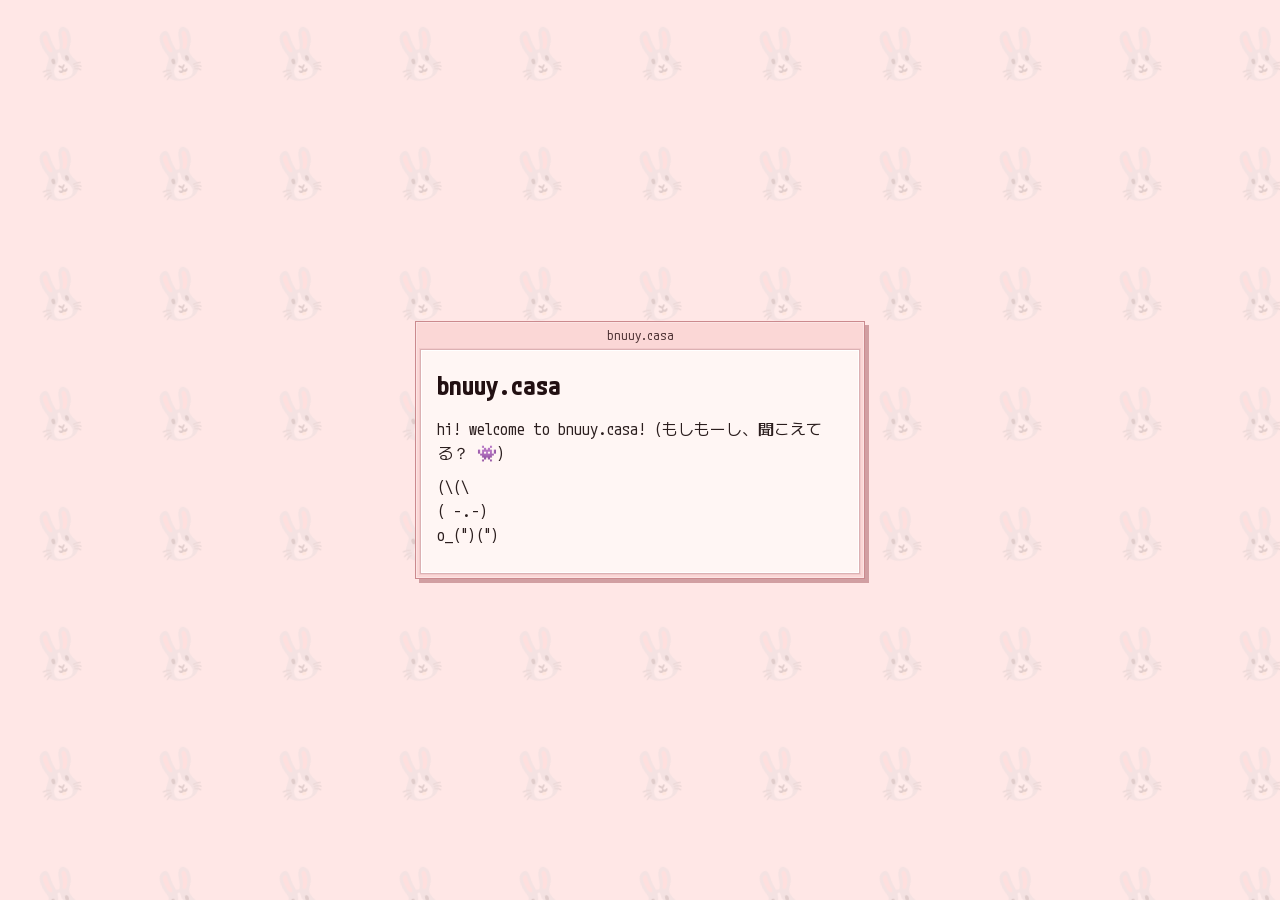
==== index.html @ 7c380051 "Update index.html" ====
<!doctype html>
<html>
  <head>
    <title>bnuuy.casa</title>

    <meta property="og:title" content="bnuuy.casa 🐇" />
    <meta
      property="og:description"
      content="bnuuy.casa: a very tiny bunny website"
    />
    <meta property="og:type" content="website" />
    <meta name="theme-color" content="#ffb6c1" />

    <link href="https://fonts.cdnfonts.com/css/chicagoflf" rel="stylesheet" />
    <link rel="preconnect" href="https://fonts.googleapis.com" />
    <link rel="preconnect" href="https://fonts.gstatic.com" crossorigin />
    <link
      href="https://fonts.googleapis.com/css2?family=M+PLUS+1+Code:wght@100..700&display=swap"
      rel="stylesheet"
    />

    <style>
      body {
        background-color: oklch(0.95 0.03 20);
        background-image: url("data:image/svg+xml,%3Csvg xmlns='http://www.w3.org/2000/svg' width='120' height='120' viewBox='0 0 120 120'%3E%3Ctext x='50%25' y='50%25' dominant-baseline='middle' text-anchor='middle' font-size='48' opacity='0.15' transform='rotate(-15 60 60)'%3E🐰%3C/text%3E%3C/svg%3E");
        background-repeat: repeat;

        display: flex;
        justify-content: center;
        align-items: center;
        min-height: 100vh;
        margin: 0;
      }

      .window {
        font-family: "M PLUS 1 Code", sans-serif;
        background-color: oklch(0.91 0.04 20);
        color: oklch(0.3 0.02 15);
        width: 100%;
        max-width: 440px;
        border: 1px solid oklch(0.7 0.08 15);
        box-shadow:
          4px 4px 0px oklch(0.75 0.06 15),
          inset 0 0 0 1px oklch(1 0 0 / 0.33);
        padding: 4px;
      }

      .title-bar {
        height: 1.2rem;
        color: oklch(0.35 0.04 15);
        padding: 0;
        display: flex;
        justify-content: center;
        align-items: center;
        font-family: "ChicagoFLF", "M PLUS 1 Code", sans-serif;
        font-size: 0.8rem;
        margin-bottom: 4px;
      }

      .title-bar > span {
        padding: 0;
        margin: 0;
        line-height: 1;
      }

      .window-body {
        border: 1px solid oklch(0.8 0.05 15);
        box-shadow:
          0 0 0 1px oklch(0.8 0.05 15 / 0.33),
          inset 0 0 0 1px oklch(1 0 0 / 1);
        background-color: oklch(0.98 0.01 30);
        color: oklch(0.25 0.02 15);
        line-height: 1.5;
        padding: 16px;
      }

      h1 {
        font-size: 1.6rem;
        margin-top: 0;
        margin-bottom: 12px;
        font-family: "ChicagoFLF", "M PLUS 1 Code", sans-serif;
        color: oklch(0.2 0.03 15);
      }

      p {
        margin: 10px 0;
      }
    </style>
  </head>
  <body>
    <div class="window">
      <div class="title-bar">
        <span>bnuuy.casa</span>
      </div>

      <div class="window-body">
        <h1>bnuuy.casa</h1>

        <p>hi! welcome to bnuuy.casa! (もしもーし、聞こえてる？ 👾)</p>
        <p>(\(\<br />( -.-)<br />o_(")(")</p>
      </div>
    </div>
  </body>
</html>
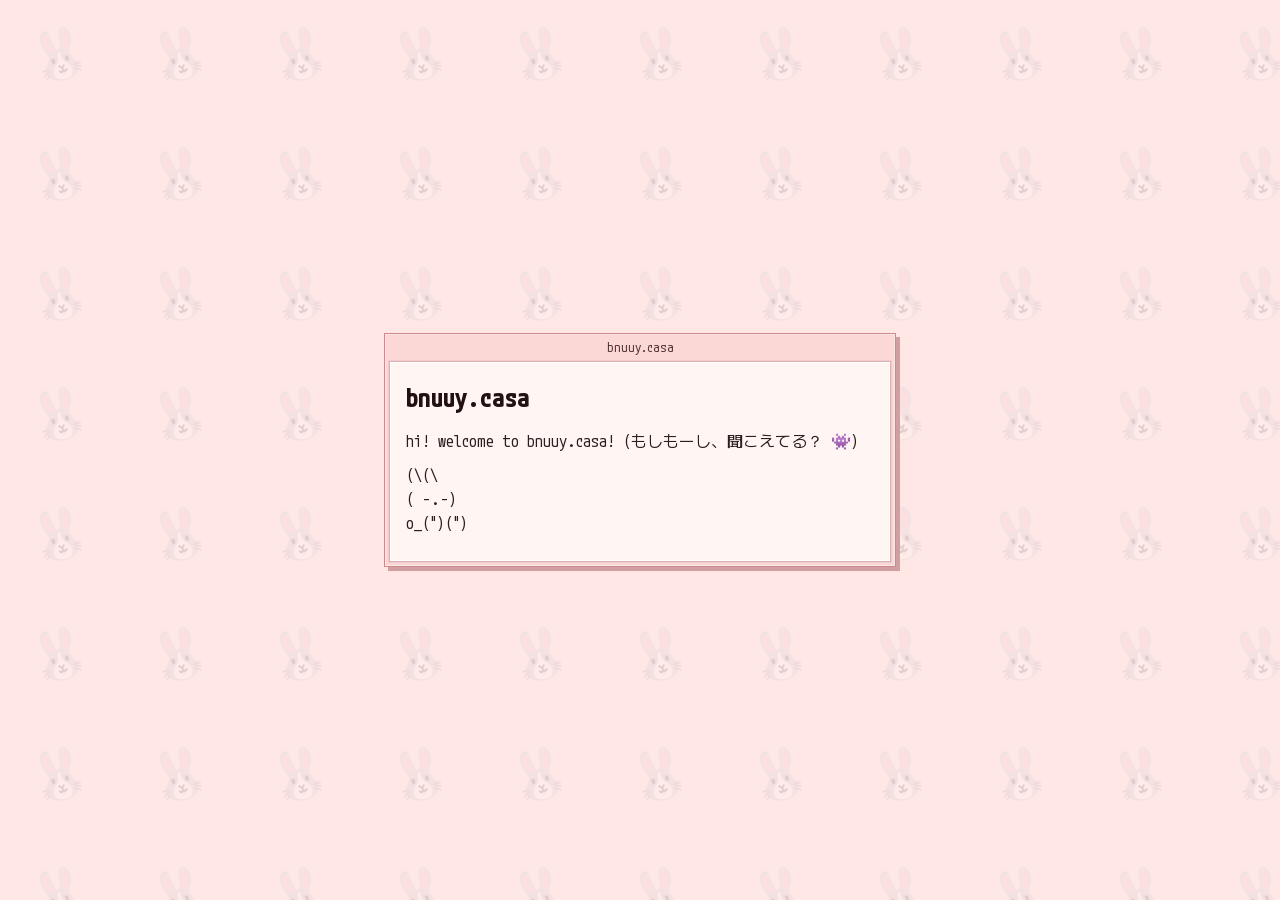
==== commit b4dcdbe4: "Update index.html" ====
--- a/index.html
+++ b/index.html
@@ -3,6 +3,8 @@
   <head>
     <title>bnuuy.casa</title>
 
+    <meta charset="UTF-8" />
+    <meta name="viewport" content="width=device-width, initial-scale=1.0" />
     <meta property="og:title" content="bnuuy.casa 🐇" />
     <meta
       property="og:description"
@@ -20,6 +22,10 @@
     />
 
     <style>
+      * {
+        box-sizing: border-box;
+      }
+
       body {
         background-color: oklch(0.95 0.03 20);
         background-image: url("data:image/svg+xml,%3Csvg xmlns='http://www.w3.org/2000/svg' width='120' height='120' viewBox='0 0 120 120'%3E%3Ctext x='50%25' y='50%25' dominant-baseline='middle' text-anchor='middle' font-size='48' opacity='0.15' transform='rotate(-15 60 60)'%3E🐰%3C/text%3E%3C/svg%3E");
@@ -30,6 +36,7 @@
         align-items: center;
         min-height: 100vh;
         margin: 0;
+        padding: 16px;
       }
 
       .window {
@@ -37,7 +44,7 @@
         background-color: oklch(0.91 0.04 20);
         color: oklch(0.3 0.02 15);
         width: 100%;
-        max-width: 440px;
+        max-width: 512px;
         border: 1px solid oklch(0.7 0.08 15);
         box-shadow:
           4px 4px 0px oklch(0.75 0.06 15),
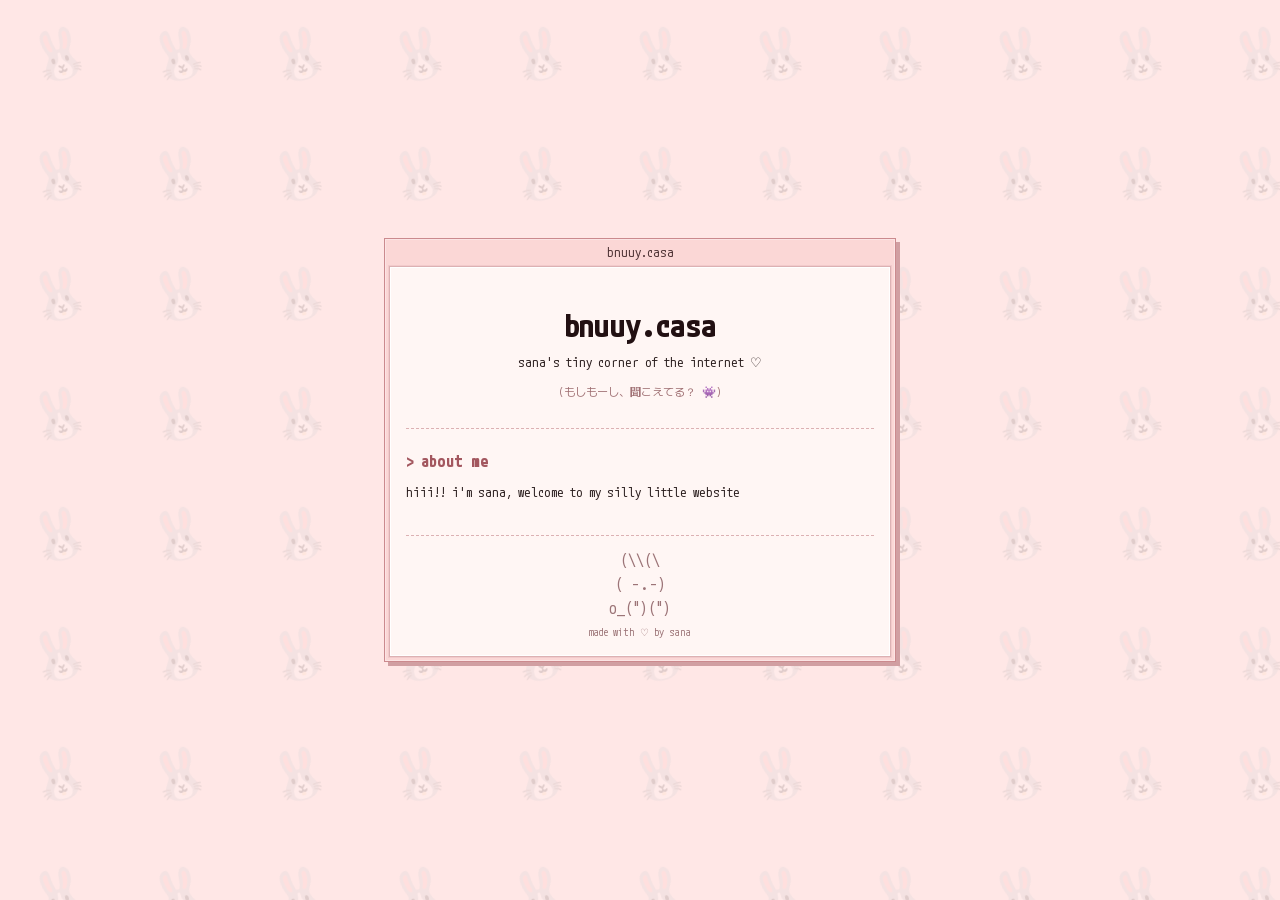
==== commit f990ce68: "hu" ====
--- a/index.html
+++ b/index.html
@@ -21,78 +21,7 @@
       rel="stylesheet"
     />
 
-    <style>
-      * {
-        box-sizing: border-box;
-      }
-
-      body {
-        background-color: oklch(0.95 0.03 20);
-        background-image: url("data:image/svg+xml,%3Csvg xmlns='http://www.w3.org/2000/svg' width='120' height='120' viewBox='0 0 120 120'%3E%3Ctext x='50%25' y='50%25' dominant-baseline='middle' text-anchor='middle' font-size='48' opacity='0.15' transform='rotate(-15 60 60)'%3E🐰%3C/text%3E%3C/svg%3E");
-        background-repeat: repeat;
-
-        display: flex;
-        justify-content: center;
-        align-items: center;
-        min-height: 100vh;
-        margin: 0;
-        padding: 16px;
-      }
-
-      .window {
-        font-family: "M PLUS 1 Code", sans-serif;
-        background-color: oklch(0.91 0.04 20);
-        color: oklch(0.3 0.02 15);
-        width: 100%;
-        max-width: 512px;
-        border: 1px solid oklch(0.7 0.08 15);
-        box-shadow:
-          4px 4px 0px oklch(0.75 0.06 15),
-          inset 0 0 0 1px oklch(1 0 0 / 0.33);
-        padding: 4px;
-      }
-
-      .title-bar {
-        height: 1.2rem;
-        color: oklch(0.35 0.04 15);
-        padding: 0;
-        display: flex;
-        justify-content: center;
-        align-items: center;
-        font-family: "ChicagoFLF", "M PLUS 1 Code", sans-serif;
-        font-size: 0.8rem;
-        margin-bottom: 4px;
-      }
-
-      .title-bar > span {
-        padding: 0;
-        margin: 0;
-        line-height: 1;
-      }
-
-      .window-body {
-        border: 1px solid oklch(0.8 0.05 15);
-        box-shadow:
-          0 0 0 1px oklch(0.8 0.05 15 / 0.33),
-          inset 0 0 0 1px oklch(1 0 0 / 1);
-        background-color: oklch(0.98 0.01 30);
-        color: oklch(0.25 0.02 15);
-        line-height: 1.5;
-        padding: 16px;
-      }
-
-      h1 {
-        font-size: 1.6rem;
-        margin-top: 0;
-        margin-bottom: 12px;
-        font-family: "ChicagoFLF", "M PLUS 1 Code", sans-serif;
-        color: oklch(0.2 0.03 15);
-      }
-
-      p {
-        margin: 10px 0;
-      }
-    </style>
+    <link rel="stylesheet" href="css/style.css" />
   </head>
   <body>
     <div class="window">
@@ -101,10 +30,31 @@
       </div>
 
       <div class="window-body">
-        <h1>bnuuy.casa</h1>
+        <header id="home">
+          <h1>bnuuy.casa</h1>
 
-        <p>hi! welcome to bnuuy.casa! (もしもーし、聞こえてる？ 👾)</p>
-        <p>(\(\<br />( -.-)<br />o_(")(")</p>
+          <p class="subtitle">sana's tiny corner of the internet ♡</p>
+
+          <p class="tiny-note">(もしもーし、聞こえてる？ 👾)</p>
+        </header>
+
+        <section id="about">
+          <h2>about me</h2>
+
+          <p>hiii!! i'm sana, welcome to my silly little website</p>
+        </section>
+
+        <footer>
+          <div class="footer-bunny">
+            (\\(\
+            <br />
+            ( -.-)
+            <br />
+            o_(")(")
+          </div>
+
+          <div>made with ♡ by sana</div>
+        </footer>
       </div>
     </div>
   </body>
--- a/css/style.css
+++ b/css/style.css
@@ -0,0 +1,143 @@
+* {
+  box-sizing: border-box;
+}
+
+body {
+  background-color: oklch(0.95 0.03 20);
+  background-image: url("data:image/svg+xml,%3Csvg xmlns='http://www.w3.org/2000/svg' width='120' height='120' viewBox='0 0 120 120'%3E%3Ctext x='50%25' y='50%25' dominant-baseline='middle' text-anchor='middle' font-size='48' opacity='0.15' transform='rotate(-15 60 60)'%3E🐰%3C/text%3E%3C/svg%3E");
+  background-repeat: repeat;
+
+  display: flex;
+  justify-content: center;
+  align-items: center;
+  min-height: 100vh;
+  margin: 0;
+  padding: 16px;
+}
+
+.window {
+  font-family: "M PLUS 1 Code", sans-serif;
+  background-color: oklch(0.91 0.04 20);
+  color: oklch(0.3 0.02 15);
+  width: 100%;
+  max-width: 512px;
+  border: 1px solid oklch(0.7 0.08 15);
+  box-shadow:
+    4px 4px 0px oklch(0.75 0.06 15),
+    inset 0 0 0 1px oklch(1 0 0 / 0.33);
+  padding: 4px;
+}
+
+.title-bar {
+  height: 1.2rem;
+  color: oklch(0.35 0.04 15);
+  padding: 0;
+  display: flex;
+  justify-content: center;
+  align-items: center;
+  font-family: "ChicagoFLF", "M PLUS 1 Code", sans-serif;
+  font-size: 0.8rem;
+  margin-bottom: 4px;
+}
+
+.title-bar > span {
+  padding: 0;
+  margin: 0;
+  line-height: 1;
+}
+
+.window-body {
+  border: 1px solid oklch(0.8 0.05 15);
+  box-shadow:
+    0 0 0 1px oklch(0.8 0.05 15 / 0.33),
+    inset 0 0 0 1px oklch(1 0 0 / 1);
+  background-color: oklch(0.98 0.01 30);
+  color: oklch(0.25 0.02 15);
+  line-height: 1.5;
+  padding: 16px;
+}
+
+h1 {
+  font-size: 1.6rem;
+  margin-top: 0;
+  margin-bottom: 12px;
+  font-family: "ChicagoFLF", "M PLUS 1 Code", sans-serif;
+  color: oklch(0.2 0.03 15);
+}
+
+footer {
+  border-top: 1px dashed oklch(0.8 0.05 15);
+  margin-top: 20px;
+  padding-top: 12px;
+  text-align: center;
+  font-size: 0.65rem;
+  color: oklch(0.6 0.05 15);
+}
+
+.footer-bunny {
+  font-size: 1rem;
+  margin-bottom: 5px;
+}
+
+header {
+  text-align: center;
+  padding: 10px 0 18px;
+  border-bottom: 1px dashed oklch(0.8 0.05 15);
+}
+
+.bunny {
+  font-family: monospace;
+  font-size: 1.05rem;
+  line-height: 1.25;
+  margin: 12px 0;
+  color: var(--accent-dark);
+  white-space: pre;
+}
+
+header h1 {
+  font-family: "ChicagoFLF", "M PLUS 1 Code", sans-serif;
+  font-size: 2rem;
+  margin: 8px 0 4px;
+  color: oklch(0.2 0.03 15);
+  letter-spacing: -0.03em;
+}
+
+.subtitle {
+  margin: 0;
+  color: var(--text-soft);
+  font-size: 0.8rem;
+}
+
+.tiny-note {
+  font-size: 0.7rem;
+  color: oklch(0.6 0.06 15);
+  margin-top: 12px;
+}
+
+section {
+  padding: 20px 0 4px;
+}
+
+section + section {
+  border-top: 1px dashed oklch(0.8 0.05 15);
+  margin-top: 16px;
+}
+
+section > h2 {
+  display: flex;
+  align-items: center;
+  gap: 7px;
+  margin: 0 0 10px;
+  font-family: "ChicagoFLF", "M PLUS 1 Code", sans-serif;
+  font-size: 1rem;
+  color: oklch(0.55 0.1 15);
+}
+
+section > h2::before {
+  content: ">";
+}
+
+p {
+  margin: 9px 0;
+  font-size: 0.8rem;
+}
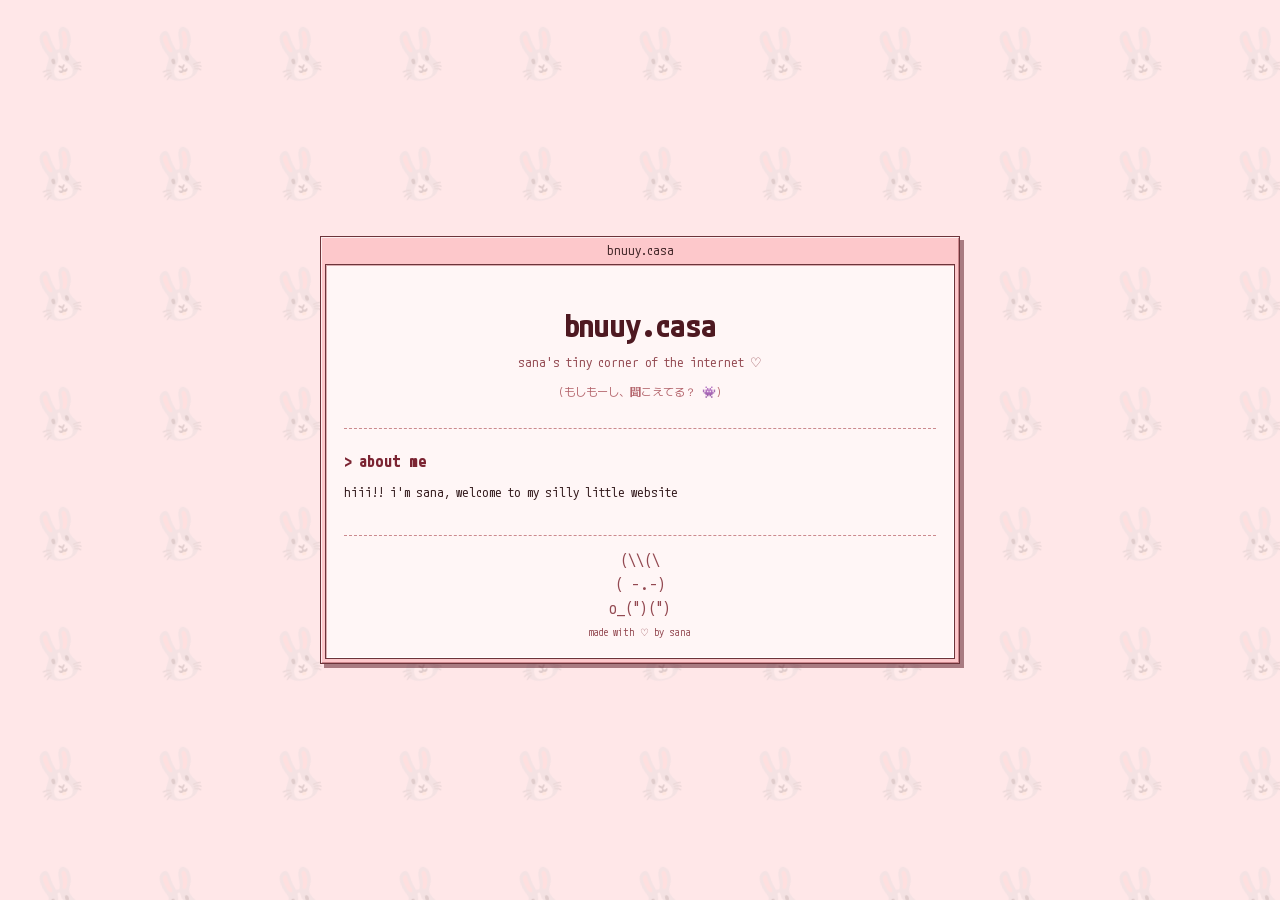
==== commit 267aa651: "update meta colour" ====
--- a/index.html
+++ b/index.html
@@ -11,7 +11,7 @@
       content="bnuuy.casa: a very tiny bunny website"
     />
     <meta property="og:type" content="website" />
-    <meta name="theme-color" content="#ffb6c1" />
+    <meta name="theme-color" content="#ffb6bb" />
 
     <link href="https://fonts.cdnfonts.com/css/chicagoflf" rel="stylesheet" />
     <link rel="preconnect" href="https://fonts.googleapis.com" />
--- a/css/style.css
+++ b/css/style.css
@@ -3,34 +3,35 @@
 }
 
 body {
-  background-color: oklch(0.95 0.03 20);
+  background-color: oklch(0.95 0.03 15);
   background-image: url("data:image/svg+xml,%3Csvg xmlns='http://www.w3.org/2000/svg' width='120' height='120' viewBox='0 0 120 120'%3E%3Ctext x='50%25' y='50%25' dominant-baseline='middle' text-anchor='middle' font-size='48' opacity='0.15' transform='rotate(-15 60 60)'%3E🐰%3C/text%3E%3C/svg%3E");
   background-repeat: repeat;
 
   display: flex;
   justify-content: center;
   align-items: center;
-  min-height: 100vh;
+  min-height: 100dvh;
   margin: 0;
   padding: 16px;
 }
 
 .window {
   font-family: "M PLUS 1 Code", sans-serif;
-  background-color: oklch(0.91 0.04 20);
-  color: oklch(0.3 0.02 15);
+  background-color: oklch(0.88 0.06 15);
+  color: oklch(0.3 0.04 15);
   width: 100%;
-  max-width: 512px;
-  border: 1px solid oklch(0.7 0.08 15);
+  max-width: 640px;
+  border: 1px solid oklch(0.4 0.08 15);
   box-shadow:
-    4px 4px 0px oklch(0.75 0.06 15),
-    inset 0 0 0 1px oklch(1 0 0 / 0.33);
+    4px 4px 0px oklch(0.3 0.1 15 / 0.5),
+    inset 1px 1px 0 0 oklch(1 0 0 / 0.67),
+    inset -1px -1px 0 0 oklch(0.6 0.1 15 / 0.67);
   padding: 4px;
 }
 
 .title-bar {
   height: 1.2rem;
-  color: oklch(0.35 0.04 15);
+  color: oklch(0.3 0.04 15);
   padding: 0;
   display: flex;
   justify-content: center;
@@ -47,14 +48,14 @@
 }
 
 .window-body {
-  border: 1px solid oklch(0.8 0.05 15);
+  background-color: oklch(0.98 0.01 15);
+  color: oklch(0.25 0.04 15);
+  line-height: 1.5;
+  padding: 18px;
+  border: 1px solid oklch(0.4 0.08 15);
   box-shadow:
-    0 0 0 1px oklch(0.8 0.05 15 / 0.33),
-    inset 0 0 0 1px oklch(1 0 0 / 1);
-  background-color: oklch(0.98 0.01 30);
-  color: oklch(0.25 0.02 15);
-  line-height: 1.5;
-  padding: 16px;
+    inset 1px 1px 0 0 oklch(0.6 0.1 15 / 0.5),
+    inset -1px -1px 0 0 oklch(1 0 0 / 1);
 }
 
 h1 {
@@ -62,16 +63,16 @@
   margin-top: 0;
   margin-bottom: 12px;
   font-family: "ChicagoFLF", "M PLUS 1 Code", sans-serif;
-  color: oklch(0.2 0.03 15);
+  color: oklch(0.4 0.15 15);
 }
 
 footer {
-  border-top: 1px dashed oklch(0.8 0.05 15);
+  border-top: 1px dashed oklch(0.7 0.08 15);
   margin-top: 20px;
   padding-top: 12px;
   text-align: center;
   font-size: 0.65rem;
-  color: oklch(0.6 0.05 15);
+  color: oklch(0.5 0.1 15);
 }
 
 .footer-bunny {
@@ -82,7 +83,7 @@
 header {
   text-align: center;
   padding: 10px 0 18px;
-  border-bottom: 1px dashed oklch(0.8 0.05 15);
+  border-bottom: 1px dashed oklch(0.7 0.08 15);
 }
 
 .bunny {
@@ -90,7 +91,7 @@
   font-size: 1.05rem;
   line-height: 1.25;
   margin: 12px 0;
-  color: var(--accent-dark);
+  color: oklch(0.5 0.15 15);
   white-space: pre;
 }
 
@@ -98,19 +99,19 @@
   font-family: "ChicagoFLF", "M PLUS 1 Code", sans-serif;
   font-size: 2rem;
   margin: 8px 0 4px;
-  color: oklch(0.2 0.03 15);
+  color: oklch(0.3 0.08 15);
   letter-spacing: -0.03em;
 }
 
 .subtitle {
   margin: 0;
-  color: var(--text-soft);
+  color: oklch(0.5 0.1 15);
   font-size: 0.8rem;
 }
 
 .tiny-note {
   font-size: 0.7rem;
-  color: oklch(0.6 0.06 15);
+  color: oklch(0.6 0.1 15);
   margin-top: 12px;
 }
 
@@ -119,7 +120,7 @@
 }
 
 section + section {
-  border-top: 1px dashed oklch(0.8 0.05 15);
+  border-top: 1px dashed oklch(0.7 0.08 15);
   margin-top: 16px;
 }
 
@@ -130,7 +131,7 @@
   margin: 0 0 10px;
   font-family: "ChicagoFLF", "M PLUS 1 Code", sans-serif;
   font-size: 1rem;
-  color: oklch(0.55 0.1 15);
+  color: oklch(0.4 0.12 15);
 }
 
 section > h2::before {
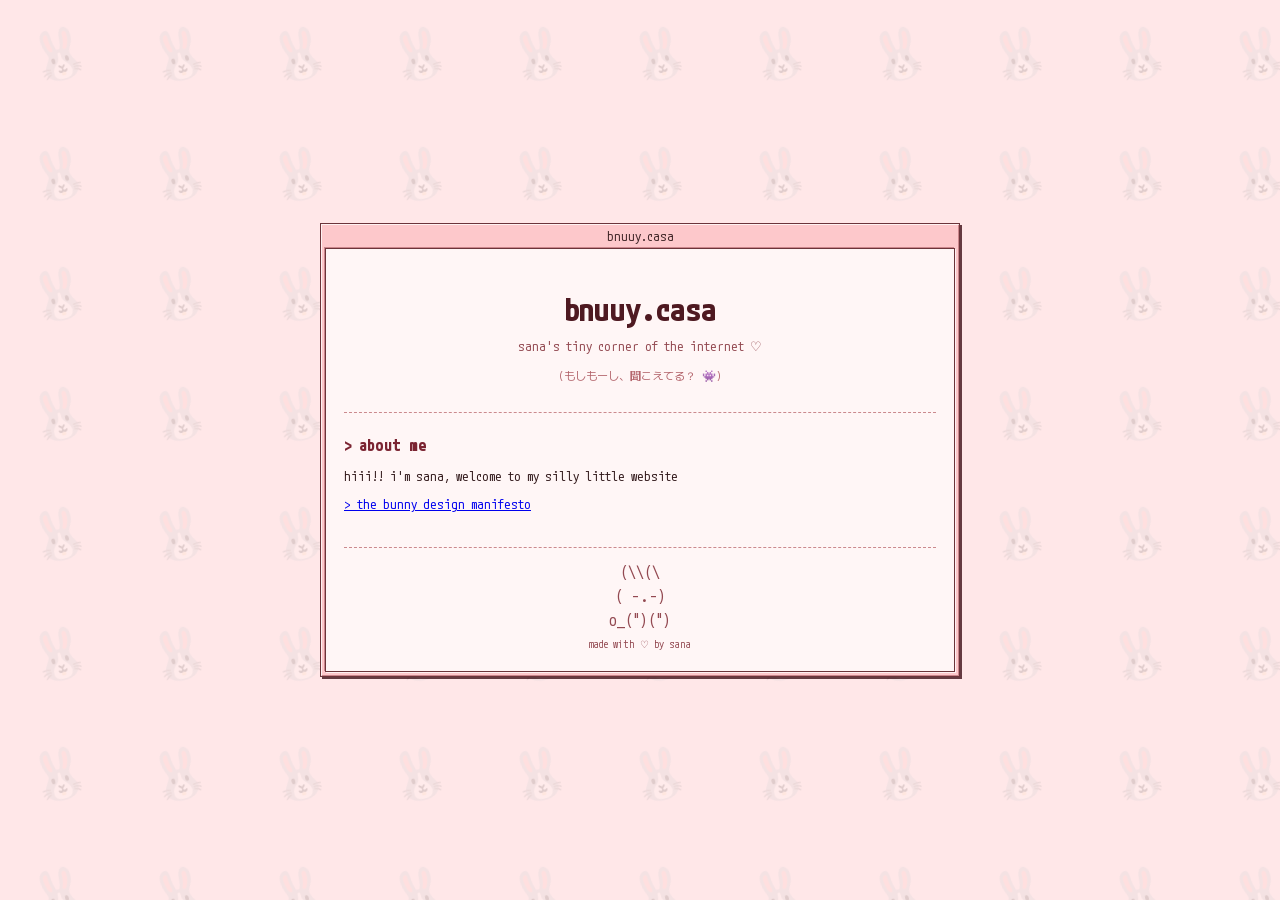
==== commit c1a0e225: "Update index.html" ====
--- a/index.html
+++ b/index.html
@@ -42,6 +42,8 @@
           <h2>about me</h2>
 
           <p>hiii!! i'm sana, welcome to my silly little website</p>
+          
+          <p><a href="manifesto.html">> the bunny design manifesto</a></p>
         </section>
 
         <footer>
--- a/css/style.css
+++ b/css/style.css
@@ -1,9 +1,32 @@
+:root {
+  --bg-desktop: oklch(0.95 0.03 15);
+  --bg-window: oklch(0.88 0.06 15);
+  --bg-content: oklch(0.98 0.01 15);
+
+  --border: oklch(0.4 0.08 15);
+  --divider: oklch(0.7 0.08 15);
+
+  --shadow-drop: oklch(0.2 0.08 15 / 0.75);
+  --shadow-highlight: oklch(1 0 0 / 0.75);
+  --shadow-inset: oklch(0.6 0.1 15 / 0.67);
+
+  --text-main: oklch(0.25 0.04 15);
+  --text-dark: oklch(0.3 0.04 15);
+  --text-muted: oklch(0.5 0.1 15);
+  --text-faded: oklch(0.6 0.1 15);
+
+  --title: oklch(0.3 0.08 15);
+  --heading: oklch(0.4 0.15 15);
+  --subheading: oklch(0.4 0.12 15);
+  --accent-bunny: oklch(0.5 0.15 15);
+}
+
 * {
   box-sizing: border-box;
 }
 
 body {
-  background-color: oklch(0.95 0.03 15);
+  background-color: var(--bg-desktop);
   background-image: url("data:image/svg+xml,%3Csvg xmlns='http://www.w3.org/2000/svg' width='120' height='120' viewBox='0 0 120 120'%3E%3Ctext x='50%25' y='50%25' dominant-baseline='middle' text-anchor='middle' font-size='48' opacity='0.15' transform='rotate(-15 60 60)'%3E🐰%3C/text%3E%3C/svg%3E");
   background-repeat: repeat;
 
@@ -17,21 +40,21 @@
 
 .window {
   font-family: "M PLUS 1 Code", sans-serif;
-  background-color: oklch(0.88 0.06 15);
-  color: oklch(0.3 0.04 15);
+  background-color: var(--bg-window);
+  color: var(--text-dark);
   width: 100%;
   max-width: 640px;
-  border: 1px solid oklch(0.4 0.08 15);
+  border: 1px solid var(--border);
   box-shadow:
-    4px 4px 0px oklch(0.3 0.1 15 / 0.5),
-    inset 1px 1px 0 0 oklch(1 0 0 / 0.67),
-    inset -1px -1px 0 0 oklch(0.6 0.1 15 / 0.67);
+    2px 2px 0px var(--shadow-drop),
+    inset 1px 1px 0 0 var(--shadow-highlight),
+    inset -1px -1px 0 0 var(--shadow-inset);
   padding: 4px;
 }
 
 .title-bar {
-  height: 1.2rem;
-  color: oklch(0.3 0.04 15);
+  height: 1rem;
+  color: var(--text-dark);
   padding: 0;
   display: flex;
   justify-content: center;
@@ -48,14 +71,14 @@
 }
 
 .window-body {
-  background-color: oklch(0.98 0.01 15);
-  color: oklch(0.25 0.04 15);
+  background-color: var(--bg-content);
+  color: var(--text-main);
   line-height: 1.5;
   padding: 18px;
-  border: 1px solid oklch(0.4 0.08 15);
+  border: 1px solid var(--border);
   box-shadow:
-    inset 1px 1px 0 0 oklch(0.6 0.1 15 / 0.5),
-    inset -1px -1px 0 0 oklch(1 0 0 / 1);
+    -1px -1px 0 0 var(--shadow-inset),
+    1px 1px 0 0 var(--shadow-highlight);
 }
 
 h1 {
@@ -63,16 +86,16 @@
   margin-top: 0;
   margin-bottom: 12px;
   font-family: "ChicagoFLF", "M PLUS 1 Code", sans-serif;
-  color: oklch(0.4 0.15 15);
+  color: var(--heading);
 }
 
 footer {
-  border-top: 1px dashed oklch(0.7 0.08 15);
+  border-top: 1px dashed var(--divider);
   margin-top: 20px;
   padding-top: 12px;
   text-align: center;
   font-size: 0.65rem;
-  color: oklch(0.5 0.1 15);
+  color: var(--text-muted);
 }
 
 .footer-bunny {
@@ -83,7 +106,7 @@
 header {
   text-align: center;
   padding: 10px 0 18px;
-  border-bottom: 1px dashed oklch(0.7 0.08 15);
+  border-bottom: 1px dashed var(--divider);
 }
 
 .bunny {
@@ -91,7 +114,7 @@
   font-size: 1.05rem;
   line-height: 1.25;
   margin: 12px 0;
-  color: oklch(0.5 0.15 15);
+  color: var(--accent-bunny);
   white-space: pre;
 }
 
@@ -99,19 +122,19 @@
   font-family: "ChicagoFLF", "M PLUS 1 Code", sans-serif;
   font-size: 2rem;
   margin: 8px 0 4px;
-  color: oklch(0.3 0.08 15);
+  color: var(--title);
   letter-spacing: -0.03em;
 }
 
 .subtitle {
   margin: 0;
-  color: oklch(0.5 0.1 15);
+  color: var(--text-muted);
   font-size: 0.8rem;
 }
 
 .tiny-note {
   font-size: 0.7rem;
-  color: oklch(0.6 0.1 15);
+  color: var(--text-faded);
   margin-top: 12px;
 }
 
@@ -120,7 +143,7 @@
 }
 
 section + section {
-  border-top: 1px dashed oklch(0.7 0.08 15);
+  border-top: 1px dashed var(--divider);
   margin-top: 16px;
 }
 
@@ -131,7 +154,7 @@
   margin: 0 0 10px;
   font-family: "ChicagoFLF", "M PLUS 1 Code", sans-serif;
   font-size: 1rem;
-  color: oklch(0.4 0.12 15);
+  color: var(--subheading);
 }
 
 section > h2::before {
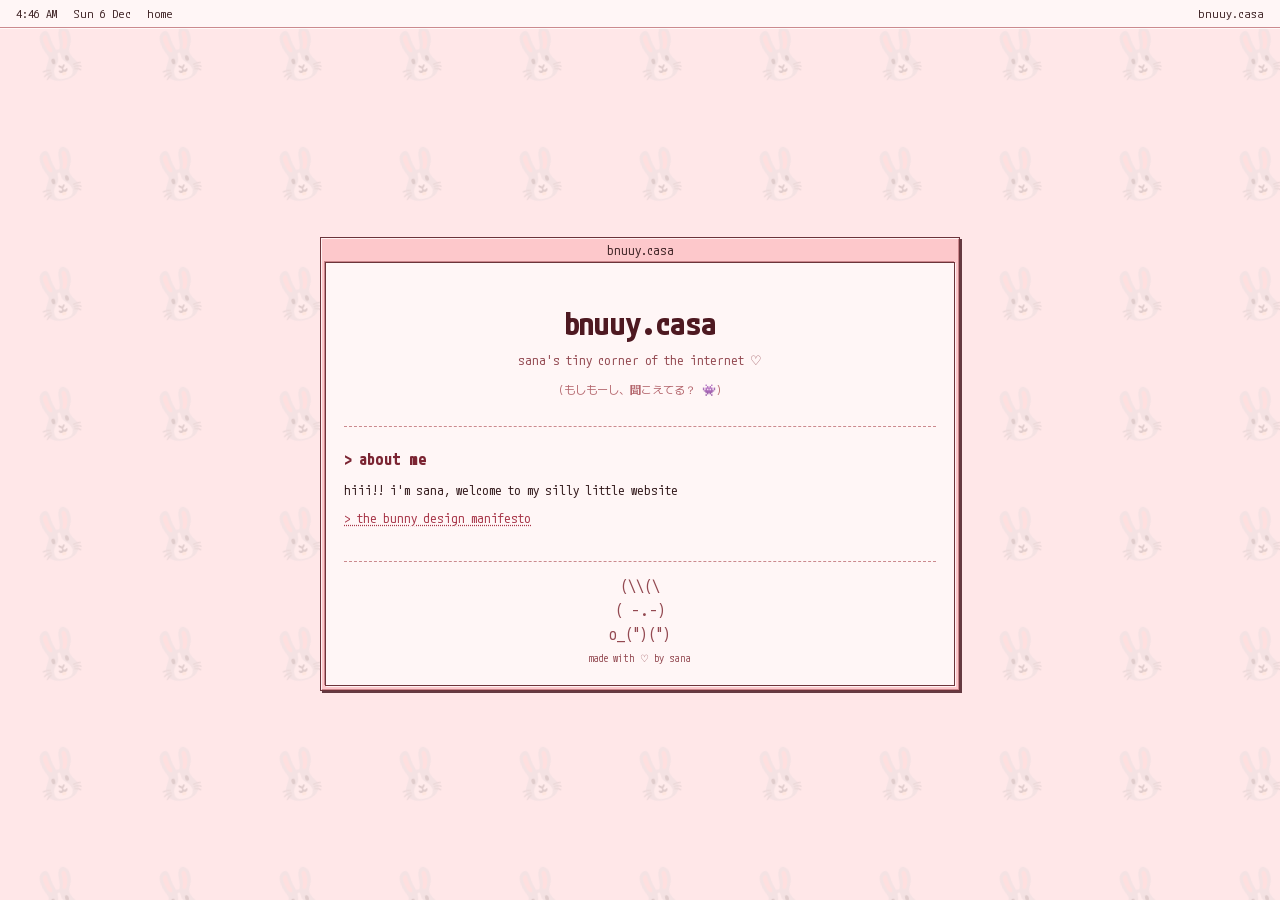
==== commit be212d81: "improve styling" ====
--- a/index.html
+++ b/index.html
@@ -24,6 +24,16 @@
     <link rel="stylesheet" href="css/style.css" />
   </head>
   <body>
+    <div class="menubar">
+      <div class="menubar-leading">
+        <span class="menubar-item" id="menubar-clock"></span>
+        <span class="menubar-item" id="menubar-date"></span>
+        <span class="menubar-item">home</span>
+      </div>
+      <div class="menubar-trailing">
+        <span class="menubar-item">bnuuy.casa</span>
+      </div>
+    </div>
     <div class="window">
       <div class="title-bar">
         <span>bnuuy.casa</span>
@@ -59,5 +69,6 @@
         </footer>
       </div>
     </div>
+    <script src="js/menubar.js"></script>
   </body>
 </html>
--- a/css/style.css
+++ b/css/style.css
@@ -25,6 +25,46 @@
   box-sizing: border-box;
 }
 
+.menubar {
+  position: fixed;
+  top: 0;
+  left: 0;
+  right: 0;
+  height: 1.75rem;
+  background: var(--bg-content);
+  border-bottom: 1px solid var(--divider);
+  box-shadow: 0 1px 0 0 var(--shadow-highlight);
+  display: flex;
+  justify-content: space-between;
+  align-items: center;
+  padding: 0 8px;
+  font-family: "ChicagoFLF", "M PLUS 1 Code", sans-serif;
+  font-size: 0.75rem;
+  color: var(--text-dark);
+  z-index: 100;
+  user-select: none;
+}
+
+.menubar-leading,
+.menubar-trailing {
+  display: flex;
+  align-items: center;
+  gap: 0;
+}
+
+.menubar-item {
+  padding: 0 8px;
+  height: 1.75rem;
+  display: flex;
+  align-items: center;
+  cursor: default;
+}
+
+.menubar-item:hover {
+  background-color: var(--accent-bunny);
+  color: var(--bg-content);
+}
+
 body {
   background-color: var(--bg-desktop);
   background-image: url("data:image/svg+xml,%3Csvg xmlns='http://www.w3.org/2000/svg' width='120' height='120' viewBox='0 0 120 120'%3E%3Ctext x='50%25' y='50%25' dominant-baseline='middle' text-anchor='middle' font-size='48' opacity='0.15' transform='rotate(-15 60 60)'%3E🐰%3C/text%3E%3C/svg%3E");
@@ -35,7 +75,7 @@
   align-items: center;
   min-height: 100dvh;
   margin: 0;
-  padding: 16px;
+  padding: calc(1.75rem + 16px) 16px 16px;
 }
 
 .window {
@@ -62,6 +102,28 @@
   font-family: "ChicagoFLF", "M PLUS 1 Code", sans-serif;
   font-size: 0.8rem;
   margin-bottom: 4px;
+}
+
+.title-bar .leading {
+  flex: 1;
+  display: flex;
+  align-items: center;
+  justify-content: flex-start;
+}
+
+.title-bar .center {
+  flex: 0 1 auto;
+  display: flex;
+  align-items: center;
+  justify-content: center;
+  white-space: nowrap;
+}
+
+.title-bar .trailing {
+  flex: 1;
+  display: flex;
+  align-items: center;
+  justify-content: flex-end;
 }
 
 .title-bar > span {
@@ -165,3 +227,62 @@
   margin: 9px 0;
   font-size: 0.8rem;
 }
+
+a {
+  color: var(--accent-bunny);
+  text-decoration: underline;
+  text-decoration-style: dotted;
+  text-underline-offset: 2px;
+  transition: color 0.15s ease;
+}
+
+a:hover {
+  color: var(--heading);
+  text-decoration-style: solid;
+}
+
+.back-btn {
+  font-family: "ChicagoFLF", "M PLUS 1 Code", sans-serif;
+  font-size: 0.7rem;
+  color: var(--text-dark);
+  text-decoration: none;
+  padding: 0 3px;
+  border: 1px solid var(--border);
+  box-shadow:
+    -1px -1px 0 0 var(--shadow-inset),
+    1px 1px 0 0 var(--shadow-highlight),
+    inset -1px -1px 0 0 var(--shadow-inset),
+    inset 1px 1px 0 0 var(--shadow-highlight);
+}
+
+.back-btn:hover {
+  background-color: var(--accent-bunny);
+  color: var(--bg-content);
+}
+
+blockquote {
+  margin: 16px 0;
+  padding: 10px 14px;
+  border-left: 3px solid var(--accent-bunny);
+  background-color: oklch(from var(--bg-window) l c h / 0.5);
+  color: var(--text-muted);
+  font-size: 0.78rem;
+  font-style: italic;
+  line-height: 1.6;
+  box-shadow:
+    inset 1px 1px 0 0 var(--shadow-highlight),
+    inset -1px -1px 0 0 var(--shadow-inset);
+}
+
+blockquote p {
+  margin: 0;
+}
+
+cite {
+  display: block;
+  margin-top: 8px;
+  font-size: 0.7rem;
+  font-style: normal;
+  color: var(--text-faded);
+  text-align: right;
+}
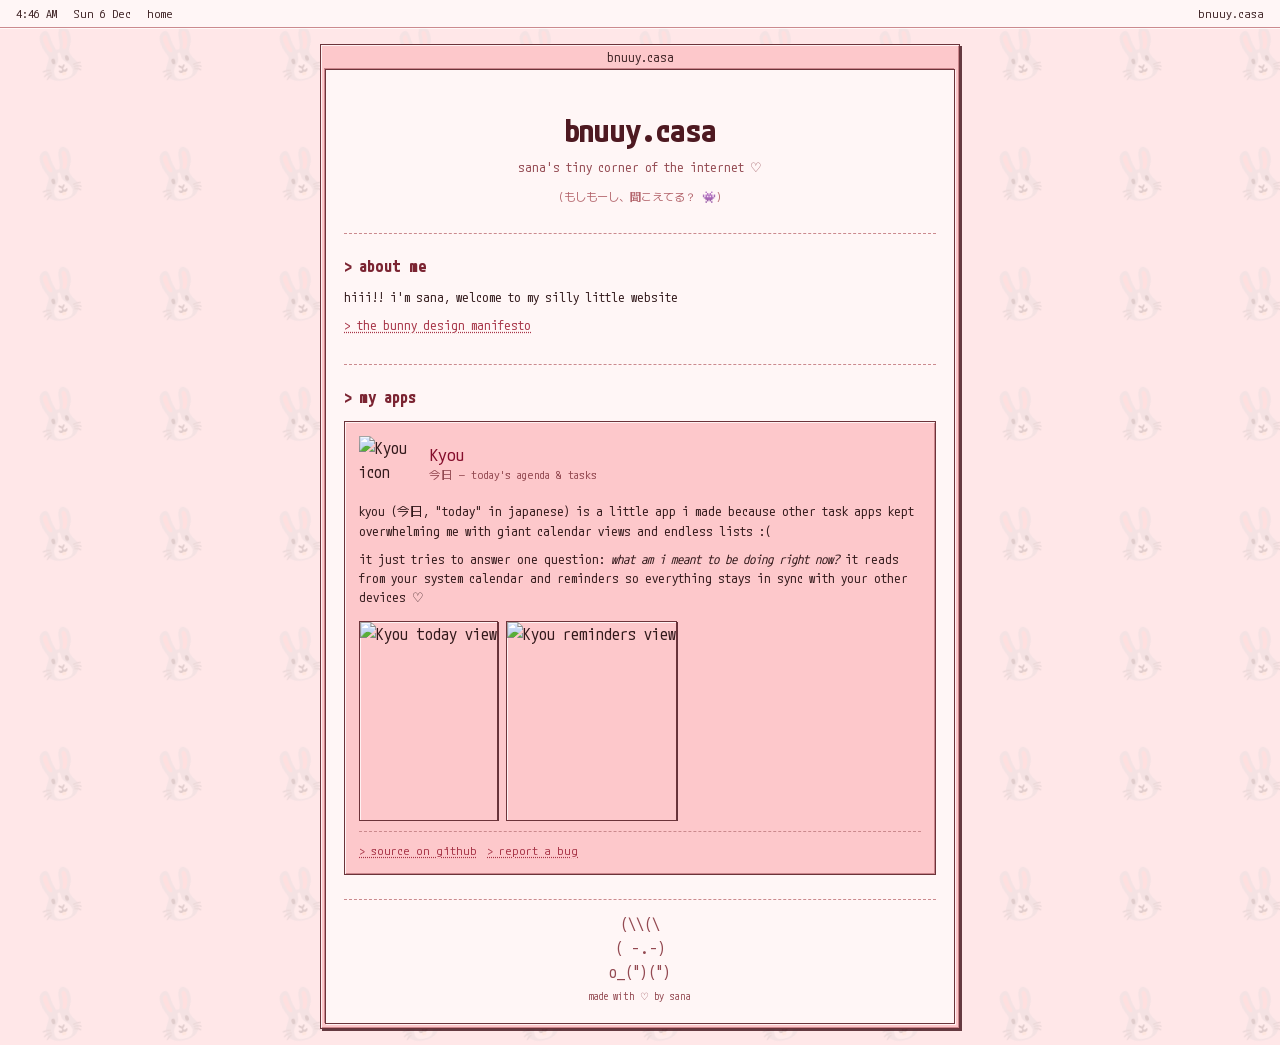
==== commit a9cff973: "add kyou and app section" ====
--- a/index.html
+++ b/index.html
@@ -52,8 +52,64 @@
           <h2>about me</h2>
 
           <p>hiii!! i'm sana, welcome to my silly little website</p>
-          
+
           <p><a href="manifesto.html">> the bunny design manifesto</a></p>
+        </section>
+
+        <section id="apps">
+          <h2>my apps</h2>
+
+          <div class="app-card">
+            <div class="app-card-header">
+              <img
+                src="https://raw.githubusercontent.com/sanabunny/kyou/main/data/icons/casa.bnuuy.kyou.svg"
+                class="app-icon"
+                alt="Kyou icon"
+              />
+              <div class="app-card-title">
+                <span class="app-name">Kyou</span>
+                <span class="app-tagline"
+                  >今日 &mdash; today's agenda &amp; tasks</span
+                >
+              </div>
+            </div>
+
+            <p>
+              kyou (今日, "today" in japanese) is a little app i made because
+              other task apps kept overwhelming me with giant calendar views and
+              endless lists :(
+            </p>
+            <p>
+              it just tries to answer one question:
+              <em>what am i meant to be doing right now?</em> it reads from your
+              system calendar and reminders so everything stays in sync with
+              your other devices ♡
+            </p>
+
+            <div class="app-screenshots">
+              <img
+                src="https://raw.githubusercontent.com/sanabunny/kyou/main/data/screenshots/today.png"
+                alt="Kyou today view"
+                class="app-screenshot"
+              />
+              <img
+                src="https://raw.githubusercontent.com/sanabunny/kyou/main/data/screenshots/reminders.png"
+                alt="Kyou reminders view"
+                class="app-screenshot"
+              />
+            </div>
+
+            <div class="app-links">
+              <a href="https://github.com/sanabunny/kyou" class="app-link"
+                >&gt; source on github</a
+              >
+              <a
+                href="https://github.com/sanabunny/kyou/issues"
+                class="app-link"
+                >&gt; report a bug</a
+              >
+            </div>
+          </div>
         </section>
 
         <footer>
--- a/css/style.css
+++ b/css/style.css
@@ -286,3 +286,77 @@
   color: var(--text-faded);
   text-align: right;
 }
+
+.app-card {
+  margin-top: 12px;
+  padding: 14px;
+  background-color: var(--bg-window);
+  border: 1px solid var(--border);
+  box-shadow:
+    inset 1px 1px 0 0 var(--shadow-highlight),
+    inset -1px -1px 0 0 var(--shadow-inset);
+}
+
+.app-card-header {
+  display: flex;
+  align-items: center;
+  gap: 14px;
+  margin-bottom: 10px;
+}
+
+.app-icon {
+  width: 56px;
+  height: 56px;
+  flex-shrink: 0;
+  image-rendering: auto;
+}
+
+.app-card-title {
+  display: flex;
+  flex-direction: column;
+  gap: 2px;
+}
+
+.app-name {
+  font-family: "ChicagoFLF", "M PLUS 1 Code", sans-serif;
+  font-size: 1.1rem;
+  color: var(--heading);
+  line-height: 1;
+}
+
+.app-tagline {
+  font-size: 0.72rem;
+  color: var(--text-muted);
+}
+
+.app-screenshots {
+  display: flex;
+  gap: 8px;
+  margin: 14px 0 10px;
+  overflow-x: auto;
+  scrollbar-width: thin;
+  scrollbar-color: var(--divider) transparent;
+}
+
+.app-screenshot {
+  height: 200px;
+  width: auto;
+  flex-shrink: 0;
+  border: 1px solid var(--border);
+  box-shadow:
+    1px 1px 0 0 var(--shadow-drop),
+    inset 1px 1px 0 0 var(--shadow-highlight);
+}
+
+.app-links {
+  display: flex;
+  flex-wrap: wrap;
+  gap: 10px;
+  margin-top: 10px;
+  padding-top: 10px;
+  border-top: 1px dashed var(--divider);
+}
+
+.app-link {
+  font-size: 0.75rem;
+}
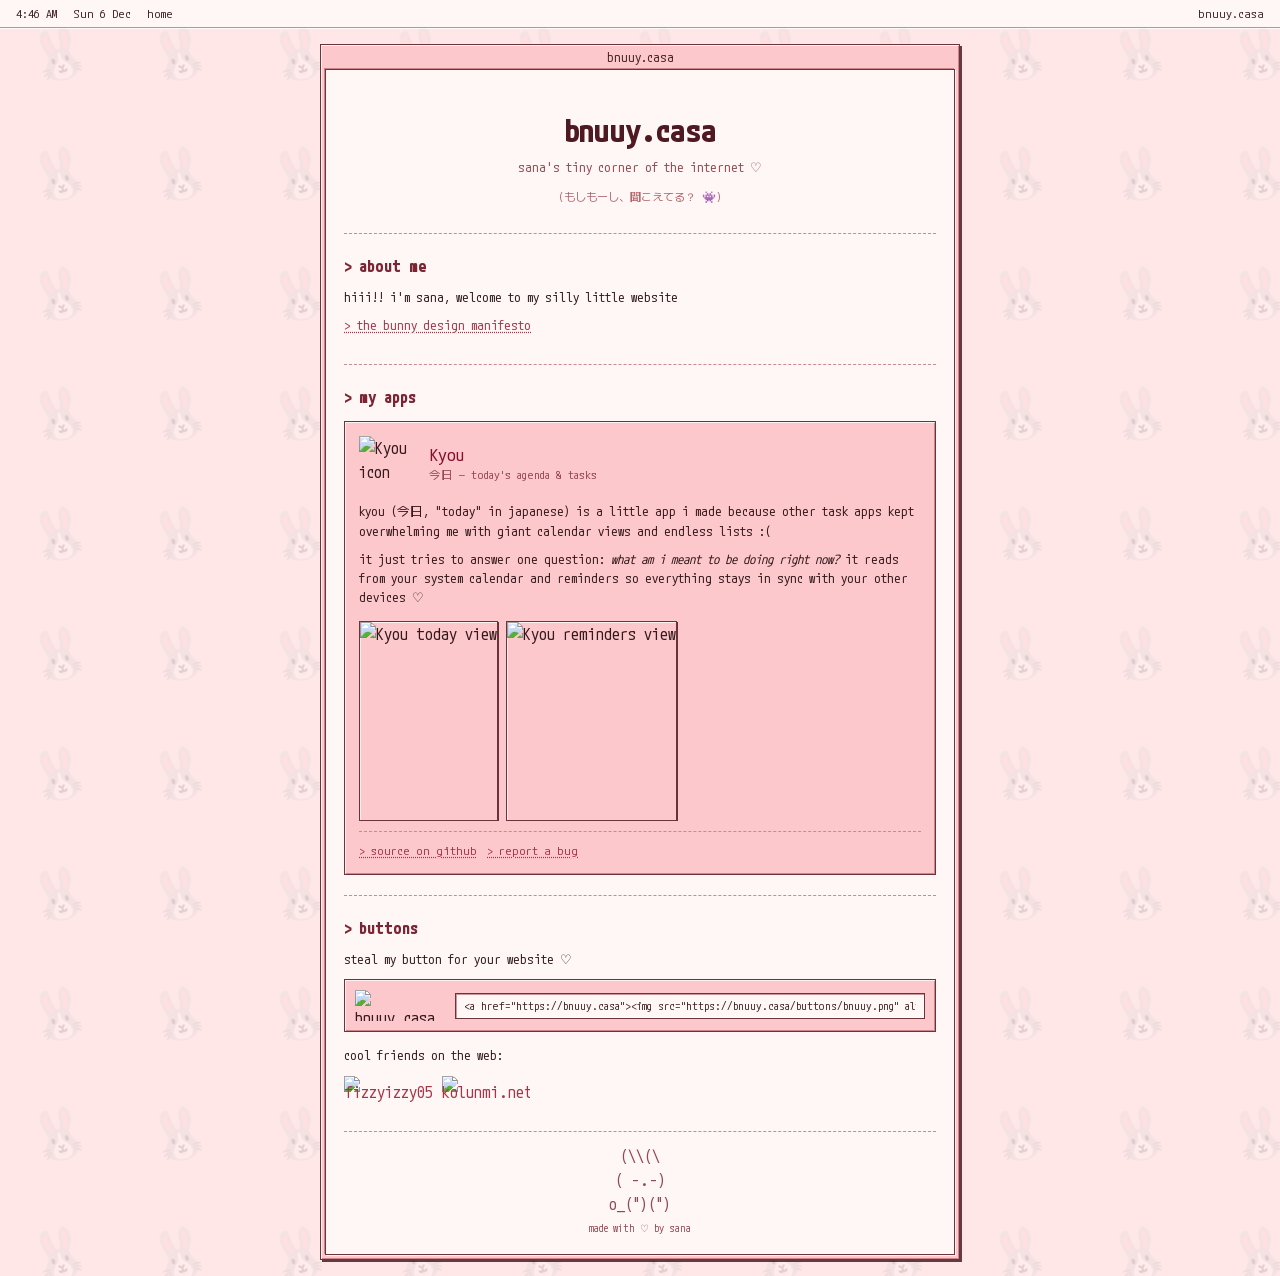
==== commit d6f0df0e: "add buttons" ====
--- a/index.html
+++ b/index.html
@@ -112,6 +112,62 @@
           </div>
         </section>
 
+        <section id="buttons">
+          <h2>buttons</h2>
+
+          <p>steal my button for your website ♡</p>
+
+          <div class="my-button-card">
+            <img
+              src="buttons/bnuuy.png"
+              alt="bnuuy.casa button"
+              width="88"
+              height="31"
+              class="pixel-button"
+            />
+            <input
+              type="text"
+              class="button-code"
+              readonly
+              value='<a href="https://bnuuy.casa"><img src="https://bnuuy.casa/buttons/bnuuy.png" alt="bnuuy.casa" width="88" height="31"></a>'
+              onclick="this.select()"
+            />
+          </div>
+
+          <p>cool friends on the web:</p>
+
+          <div class="friends-buttons">
+            <a
+              href="https://fizzyizzy05.dev"
+              target="_blank"
+              rel="noopener"
+              title="fizzyizzy05.dev"
+            >
+              <img
+                src="https://fizzyizzy05.dev/buttons/self.png"
+                alt="fizzyizzy05.dev"
+                width="88"
+                height="31"
+                class="pixel-button"
+              />
+            </a>
+            <a
+              href="https://www.kolunmi.net"
+              target="_blank"
+              rel="noopener"
+              title="kolunmi.net"
+            >
+              <img
+                src="https://kolunmi.net/kolunmi88x31.png"
+                alt="kolunmi.net"
+                width="88"
+                height="31"
+                class="pixel-button"
+              />
+            </a>
+          </div>
+        </section>
+
         <footer>
           <div class="footer-bunny">
             (\\(\
--- a/css/style.css
+++ b/css/style.css
@@ -360,3 +360,70 @@
 .app-link {
   font-size: 0.75rem;
 }
+
+.my-button-card {
+  display: flex;
+  align-items: center;
+  gap: 12px;
+  margin: 10px 0 14px;
+  padding: 10px;
+  background-color: var(--bg-window);
+  border: 1px solid var(--border);
+  box-shadow:
+    inset 1px 1px 0 0 var(--shadow-highlight),
+    inset -1px -1px 0 0 var(--shadow-inset);
+}
+
+.button-code {
+  flex: 1;
+  min-width: 0;
+  font-family: "M PLUS 1 Code", monospace;
+  font-size: 0.7rem;
+  color: var(--text-dark);
+  background-color: var(--bg-content);
+  border: 1px solid var(--border);
+  padding: 5px 8px;
+  box-shadow:
+    inset 1px 1px 0 0 var(--shadow-inset),
+    inset -1px -1px 0 0 var(--shadow-highlight);
+  outline: none;
+  cursor: pointer;
+}
+
+.button-code:focus {
+  border-color: var(--accent-bunny);
+}
+
+.friends-buttons {
+  display: flex;
+  flex-wrap: wrap;
+  gap: 10px;
+  margin-top: 10px;
+}
+
+.pixel-button {
+  width: 88px;
+  height: 31px;
+  image-rendering: pixelated;
+  image-rendering: crisp-edges;
+  display: block;
+}
+
+.friends-buttons a {
+  display: inline-block;
+  line-height: 0;
+  text-decoration: none;
+  transition: transform 0.1s ease, filter 0.15s ease;
+}
+
+.friends-buttons a:hover {
+  transform: translateY(-1px);
+  filter: brightness(1.05);
+}
+
+@media (max-width: 480px) {
+  .my-button-card {
+    flex-direction: column;
+    align-items: stretch;
+  }
+}
